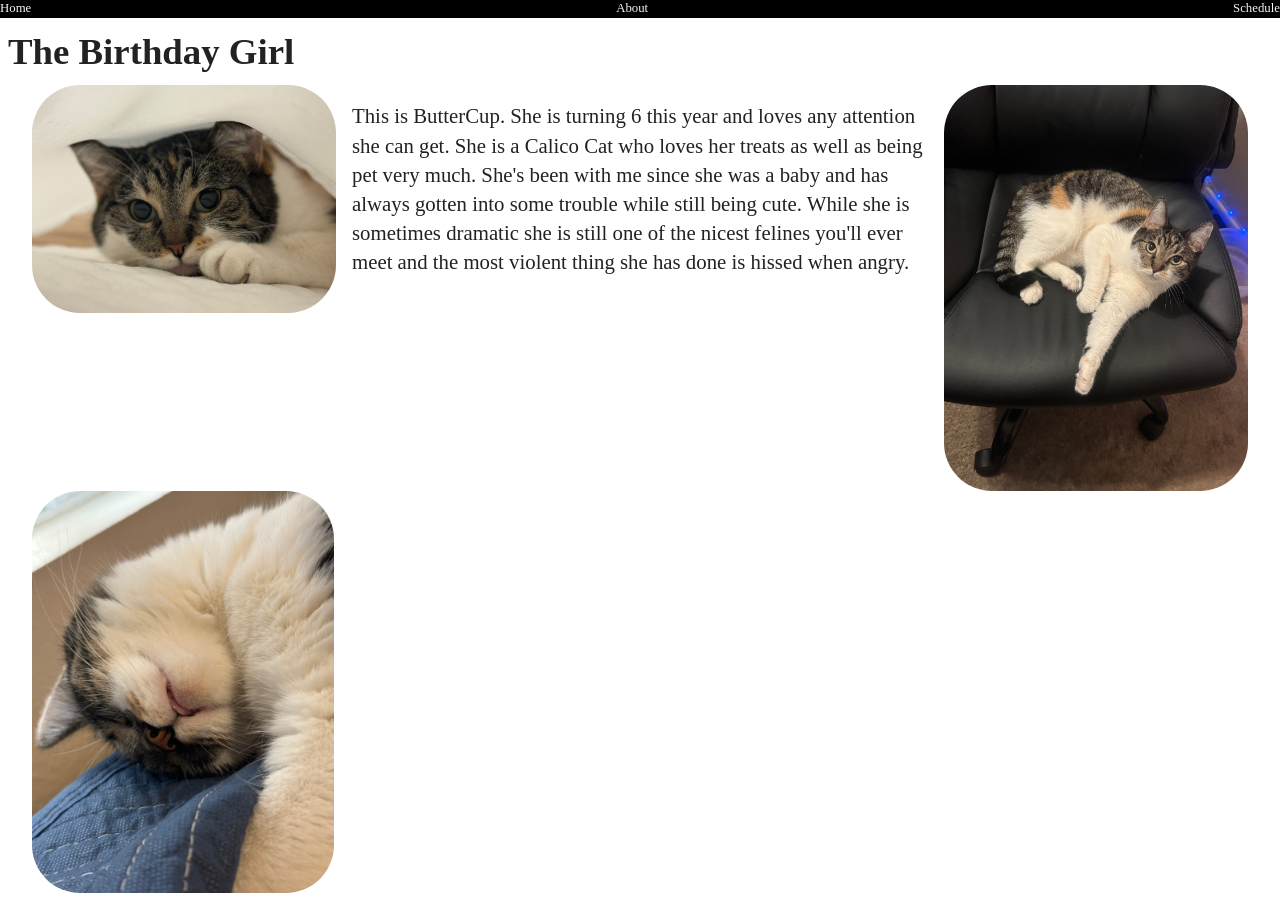
==== about.html @ e6141b65 "increased img size" ====
<!doctype html>
<html class="no-js" lang="en">

<head>
  <meta charset="utf-8"/>
  <title>Your Title</title>
  <meta name="description" content="Describe your website here."/>
  <meta name="viewport" content="width=device-width, initial-scale=1, minimum-scale=1" />
  
  <!-- Defines preview content that will be displayed when your site is linked on twitter, reddit, etc-->
  <meta name="robots" content="index,follow" />
  <meta property="og:title" content="Your Title"/>
  <meta property="og:type" content="Article"/>
  <meta property="og:url" content="https://github.com/">
  <meta property="og:image" content="exampleImage.jpg"/>
  <meta name="twitter:card" content="summary" />
  
  <link rel="manifest" href="site.webmanifest"/>
  <link rel="apple-touch-icon" href="icon.png"/>

  <!-- Link to your favicon. Place favicon in the root directory -->
  <link rel="icon" href="https://github.com/favicon.ico" />
  
  <link rel="stylesheet" href="normalize.css"/>
  <link rel="stylesheet" href="style.css"/>
  <script src="/script.js" defer></script>

  <meta name="theme-color" content="#fafafa"/>
</head>

<body>
  <header>
    <nav>
      <a href="index.html">Home</a>
      <a href="about.html">About</a>
      <a href="schedule.html">Schedule</a>
    </nav>
  </header>
  <main>
    <h2>The Birthday Girl</h2>
    <div class=about>
    <img src="assets/IMG_3617.jpeg" class="first" alt="ButterCup's Face" width="403" height="302">
    <img src="assets/IMG_4284.jpeg" class="second" alt="ButterCup sleeping" width="302" height="403">
    <p class="info"> This is ButterCup. She is turning 6 this year and loves any attention she can get. She is a Calico Cat who loves her treats as well as being pet very much. She's been with me since she was a baby and has always gotten into some trouble while still being cute. While she is sometimes dramatic she is still one of the nicest felines you'll ever meet and the most violent thing she has done is hissed when angry. </p>
    <img src="assets/IMG_5991.jpeg" class="third" alt="ButterCup laying down" width="602" height="803">
  </div>
  </main>
  <footer></footer>
</body>
</html>
---- style.css ----
* {
  margin: 0;
  padding: 0;
  box-sizing: border-box;
}

html {
  color: #222;
  line-height: 1.4;
  font-size: 16px;
}

nav {
  /*testing*/
  background-color: black;
  width: 100vw;
  display: flex;
  flex-direction: row;
  justify-content: space-between;
}

nav a {
  font-size: 0.8rem;
  color: whitesmoke;
  text-decoration: none;
}

h1{
  padding: 16px;
  font-size: 5rem;
}

p{
  font-size: 1.3rem;
  padding: 16px;
}

h2{
  font-size: 2.3rem;
  padding: 8px;
}

.home {
margin: 0 auto;
max-width: 800px;
text-align: center;
display: flex;
flex-direction: column;
}

.rsvp {
  margin: 0 auto;
  font-size: 1.5rem;
  text-decoration: none;
  background-color: red;
  padding: 15px 50px;
  border-radius: 15px;
}

.about {
  margin: 0 32px;
  display: grid;
  grid-template-rows: 1fr 1fr;
  grid-template-columns: 1fr 2fr 1fr;
}

img {
  border-radius:48px;
  max-width: 100%;
  height: auto;
}

.first {
  grid-row: 1 / 1;
  grid-column: 1 / 1;
}

.second {
  grid-row: 2 / 2;
  grid-column: 1 / 1;
}

.third {
  grid-row: 1 / 2;
  grid-column: 3 / 3;
}

.info {
grid-row: 1 / 2;
grid-column: 2 / 2;
}
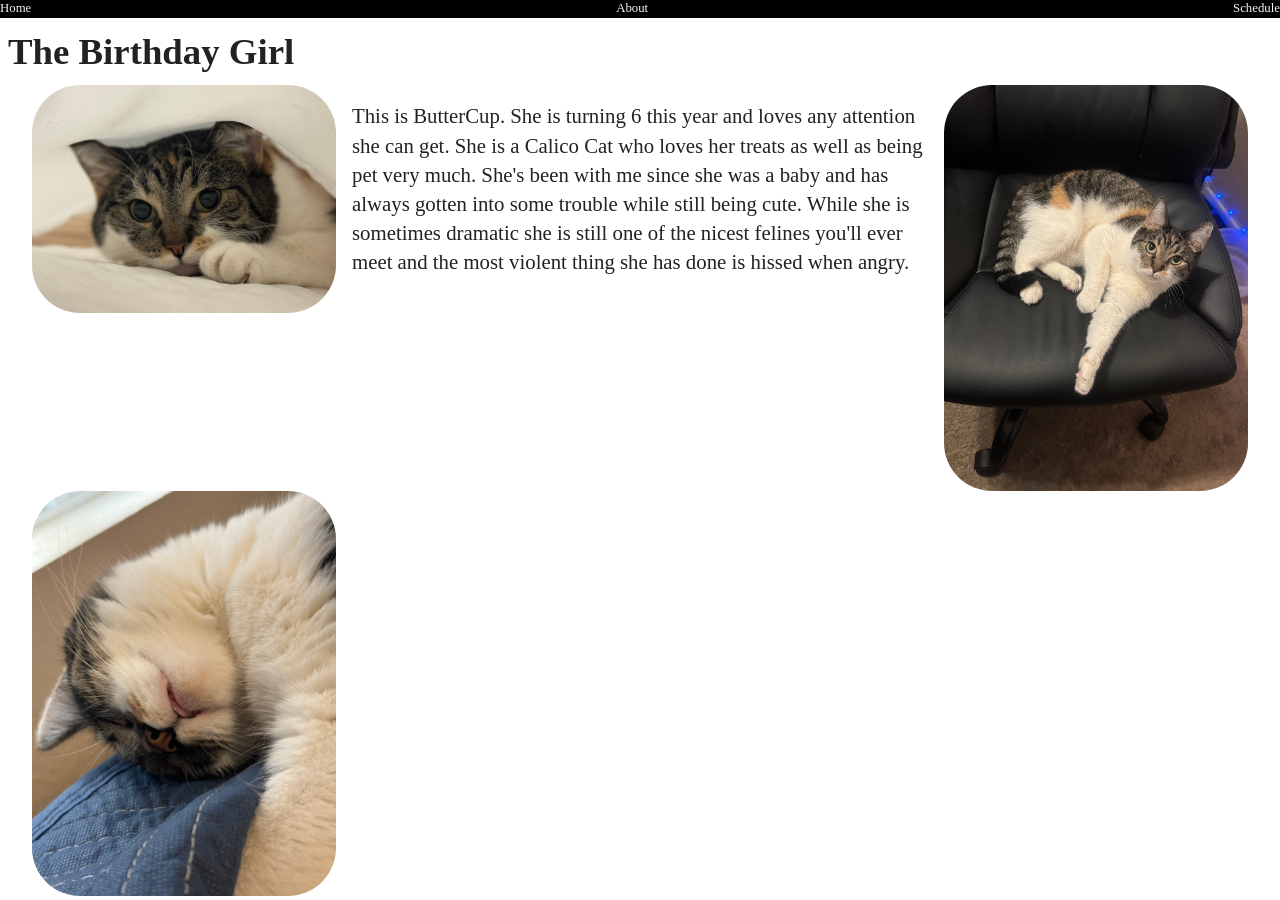
==== commit eccb3757: "testing size" ====
--- a/about.html
+++ b/about.html
@@ -40,7 +40,7 @@
     <h2>The Birthday Girl</h2>
     <div class=about>
     <img src="assets/IMG_3617.jpeg" class="first" alt="ButterCup's Face" width="403" height="302">
-    <img src="assets/IMG_4284.jpeg" class="second" alt="ButterCup sleeping" width="302" height="403">
+    <img src="assets/IMG_4284.jpeg" class="second" alt="ButterCup sleeping" width="403" height="302">
     <p class="info"> This is ButterCup. She is turning 6 this year and loves any attention she can get. She is a Calico Cat who loves her treats as well as being pet very much. She's been with me since she was a baby and has always gotten into some trouble while still being cute. While she is sometimes dramatic she is still one of the nicest felines you'll ever meet and the most violent thing she has done is hissed when angry. </p>
     <img src="assets/IMG_5991.jpeg" class="third" alt="ButterCup laying down" width="602" height="803">
   </div>
--- a/style.css
+++ b/style.css
@@ -65,22 +65,24 @@
 }
 
 img {
-  border-radius:48px;
   max-width: 100%;
   height: auto;
 }
 
 .first {
+  border-radius: 48px;
   grid-row: 1 / 1;
   grid-column: 1 / 1;
 }
 
 .second {
+   border-radius: 48px;
   grid-row: 2 / 2;
   grid-column: 1 / 1;
 }
 
 .third {
+   border-radius: 48px;
   grid-row: 1 / 2;
   grid-column: 3 / 3;
 }
@@ -89,4 +91,3 @@
 grid-row: 1 / 2;
 grid-column: 2 / 2;
 }
-
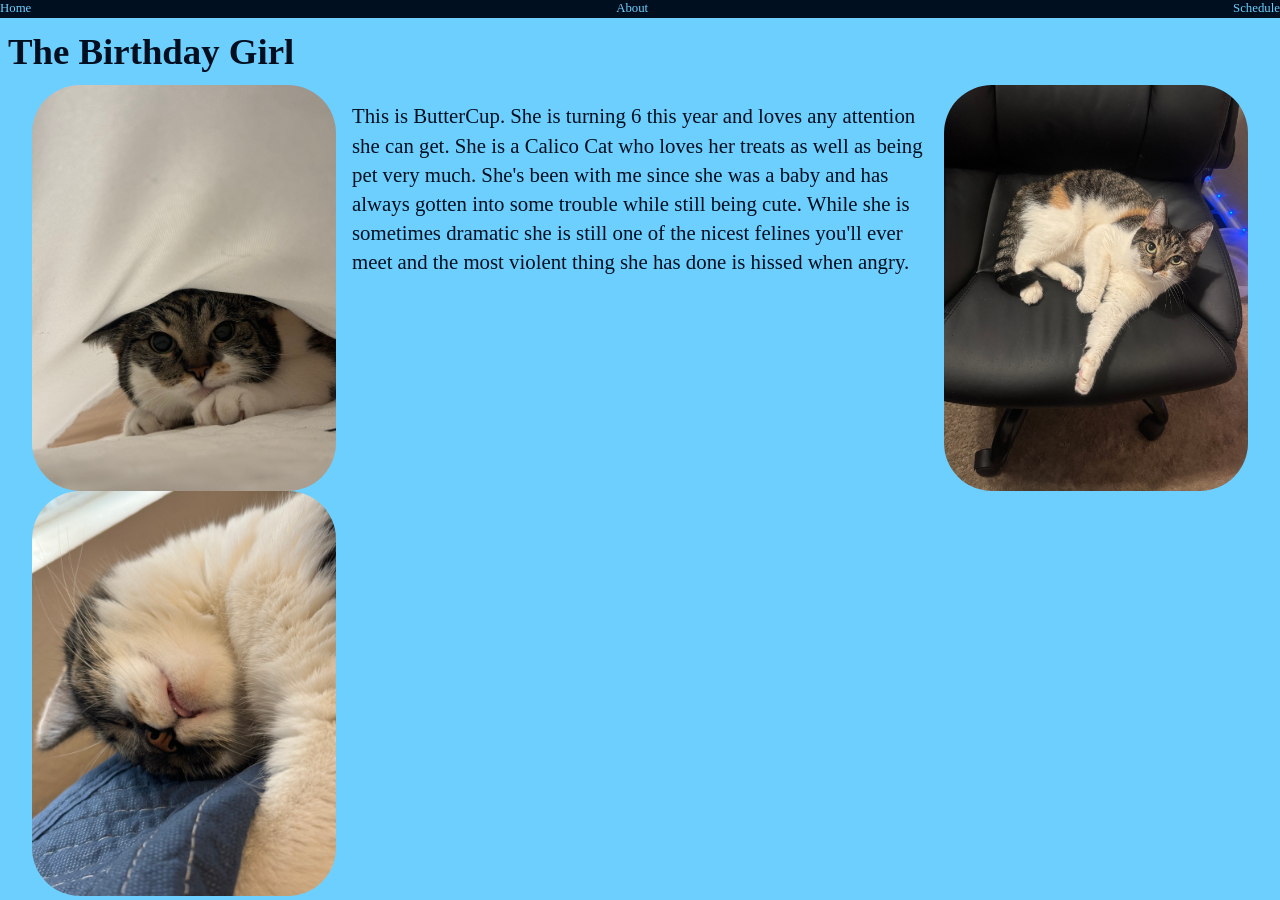
==== commit c18db478: "Changed first picture" ====
--- a/about.html
+++ b/about.html
@@ -39,7 +39,7 @@
   <main>
     <h2>The Birthday Girl</h2>
     <div class=about>
-    <img src="assets/IMG_3617.jpeg" class="first" alt="ButterCup's Face" width="403" height="302">
+    <img src="assets/IMG_3613.jpeg" class="first" alt="ButterCup's Face" width="403" height="302">
     <img src="assets/IMG_4284.jpeg" class="second" alt="ButterCup sleeping" width="403" height="302">
     <p class="info"> This is ButterCup. She is turning 6 this year and loves any attention she can get. She is a Calico Cat who loves her treats as well as being pet very much. She's been with me since she was a baby and has always gotten into some trouble while still being cute. While she is sometimes dramatic she is still one of the nicest felines you'll ever meet and the most violent thing she has done is hissed when angry. </p>
     <img src="assets/IMG_5991.jpeg" class="third" alt="ButterCup laying down" width="602" height="803">
--- a/style.css
+++ b/style.css
@@ -5,14 +5,15 @@
 }
 
 html {
-  color: #222;
+  color: #000F20;
   line-height: 1.4;
   font-size: 16px;
+  background-color: #6DCFFD;
 }
 
 nav {
   /*testing*/
-  background-color: black;
+  background-color: #000F20;
   width: 100vw;
   display: flex;
   flex-direction: row;
@@ -21,7 +22,7 @@
 
 nav a {
   font-size: 0.8rem;
-  color: whitesmoke;
+  color: #6DCFFD;
   text-decoration: none;
 }
 
@@ -52,7 +53,7 @@
   margin: 0 auto;
   font-size: 1.5rem;
   text-decoration: none;
-  background-color: red;
+  background-color: #fdb44b;
   padding: 15px 50px;
   border-radius: 15px;
 }
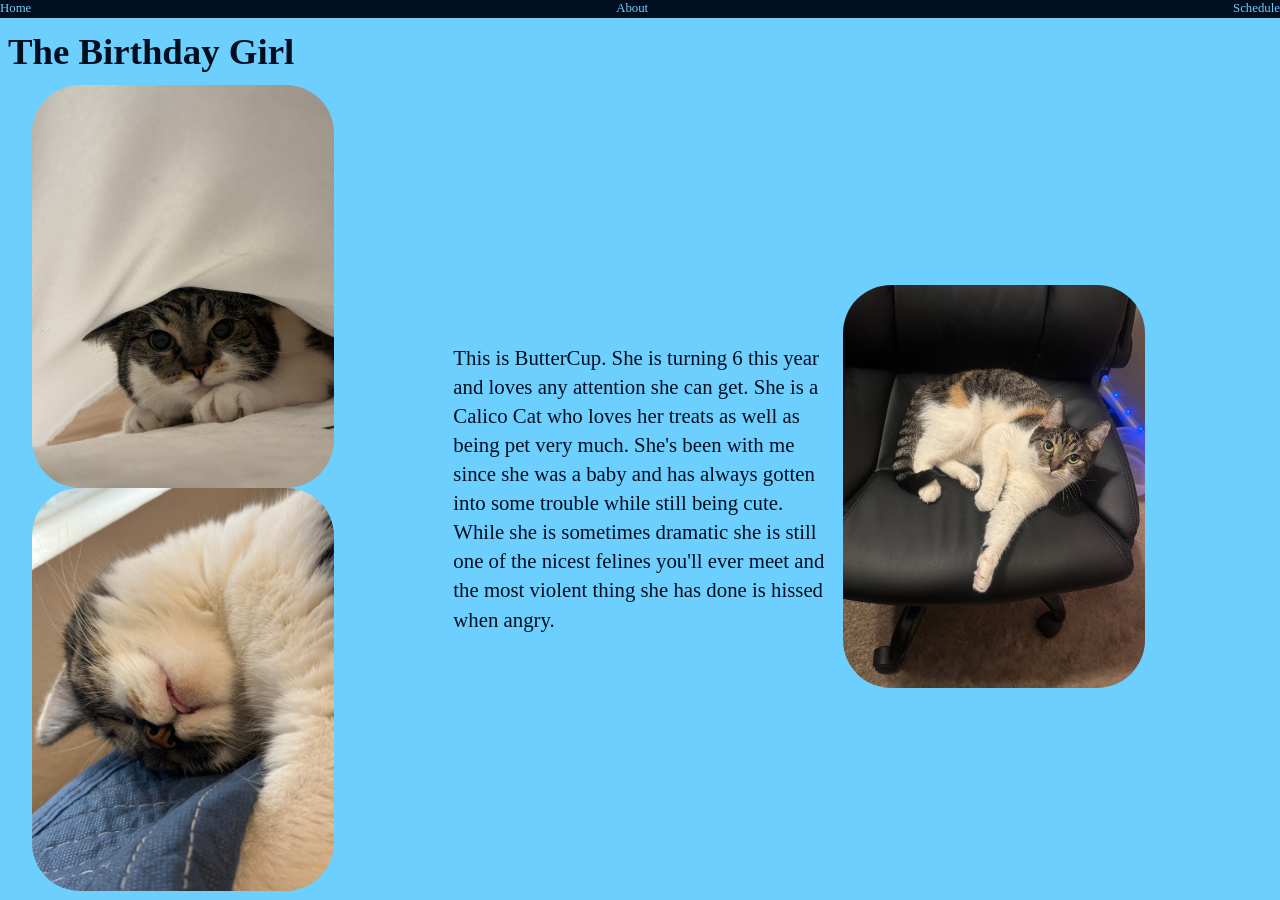
==== commit a00a026a: "moved third picture down" ====
--- a/about.html
+++ b/about.html
@@ -39,10 +39,10 @@
   <main>
     <h2>The Birthday Girl</h2>
     <div class=about>
-    <img src="assets/IMG_3613.jpeg" class="first" alt="ButterCup's Face" width="403" height="302">
-    <img src="assets/IMG_4284.jpeg" class="second" alt="ButterCup sleeping" width="403" height="302">
+    <img src="assets/IMG_3613.jpeg" class="first" alt="ButterCup's Face" width="302" height="403">
+    <img src="assets/IMG_4284.jpeg" class="second" alt="ButterCup sleeping" width="302" height="403">
     <p class="info"> This is ButterCup. She is turning 6 this year and loves any attention she can get. She is a Calico Cat who loves her treats as well as being pet very much. She's been with me since she was a baby and has always gotten into some trouble while still being cute. While she is sometimes dramatic she is still one of the nicest felines you'll ever meet and the most violent thing she has done is hissed when angry. </p>
-    <img src="assets/IMG_5991.jpeg" class="third" alt="ButterCup laying down" width="602" height="803">
+    <img src="assets/IMG_5991.jpeg" class="third" alt="ButterCup laying down" width="302" height="403">
   </div>
   </main>
   <footer></footer>
--- a/style.css
+++ b/style.css
@@ -62,7 +62,7 @@
   margin: 0 32px;
   display: grid;
   grid-template-rows: 1fr 1fr;
-  grid-template-columns: 1fr 2fr 1fr;
+  grid-template-columns: 1fr 1fr 1fr;
 }
 
 img {
@@ -84,11 +84,13 @@
 
 .third {
    border-radius: 48px;
-  grid-row: 1 / 2;
+  grid-row: 1 / span 2;
   grid-column: 3 / 3;
+  margin-top: 200px;
 }
 
 .info {
-grid-row: 1 / 2;
+grid-row: 1 / span 2;
 grid-column: 2 / 2;
+align-content: center;
 }
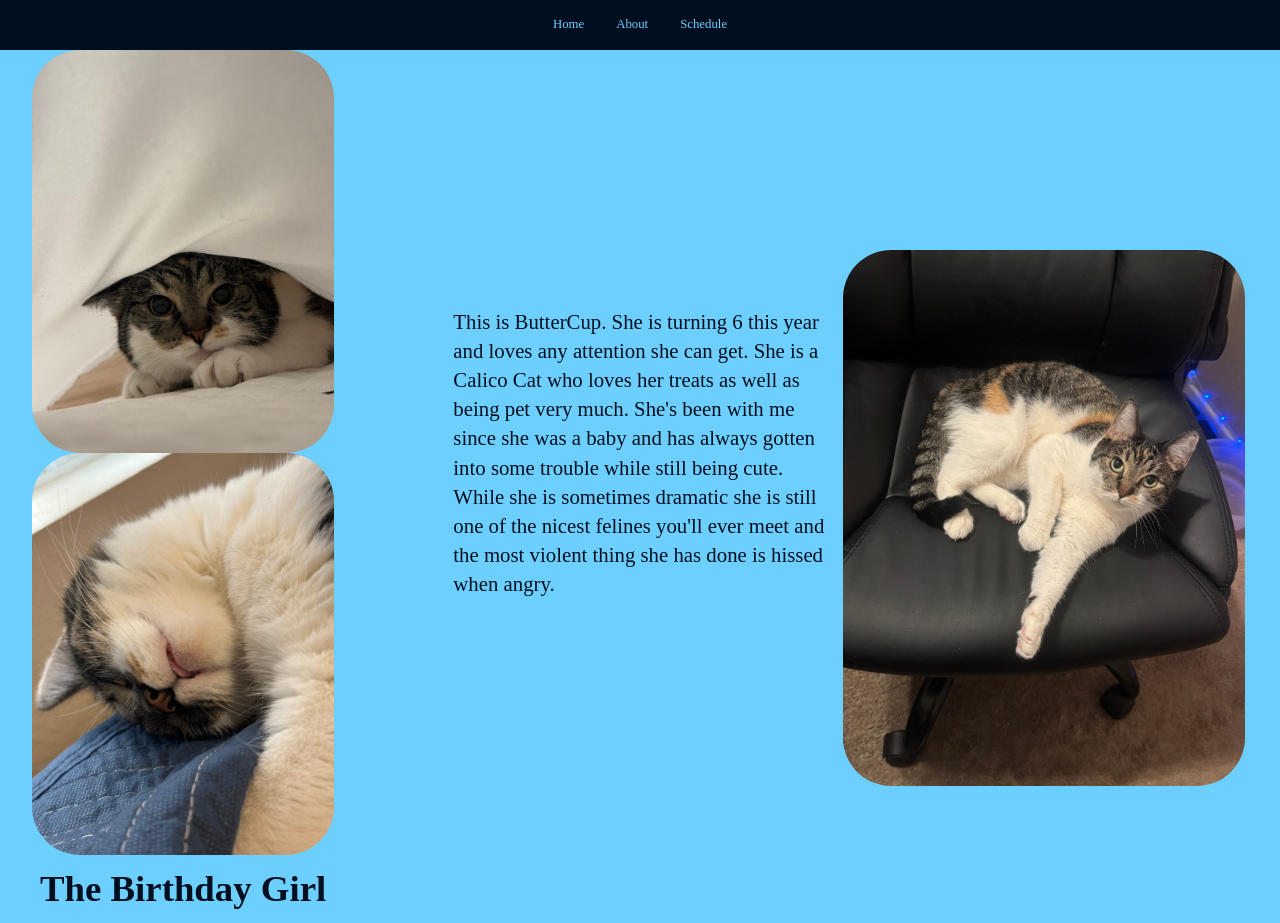
==== commit 95d0ddb7: "updated nav and added schedule" ====
--- a/about.html
+++ b/about.html
@@ -37,12 +37,12 @@
     </nav>
   </header>
   <main>
-    <h2>The Birthday Girl</h2>
     <div class=about>
     <img src="assets/IMG_3613.jpeg" class="first" alt="ButterCup's Face" width="302" height="403">
     <img src="assets/IMG_4284.jpeg" class="second" alt="ButterCup sleeping" width="302" height="403">
+    <h2 class="bday">The Birthday Girl</h2>
     <p class="info"> This is ButterCup. She is turning 6 this year and loves any attention she can get. She is a Calico Cat who loves her treats as well as being pet very much. She's been with me since she was a baby and has always gotten into some trouble while still being cute. While she is sometimes dramatic she is still one of the nicest felines you'll ever meet and the most violent thing she has done is hissed when angry. </p>
-    <img src="assets/IMG_5991.jpeg" class="third" alt="ButterCup laying down" width="302" height="403">
+    <img src="assets/IMG_5991.jpeg" class="third" alt="ButterCup laying down" width="402" height="503">
   </div>
   </main>
   <footer></footer>
--- a/style.css
+++ b/style.css
@@ -17,13 +17,15 @@
   width: 100vw;
   display: flex;
   flex-direction: row;
-  justify-content: space-between;
+  justify-content: center;
+ padding: 16px;
 }
 
 nav a {
   font-size: 0.8rem;
   color: #6DCFFD;
   text-decoration: none;
+  padding: 0 16px;
 }
 
 h1{
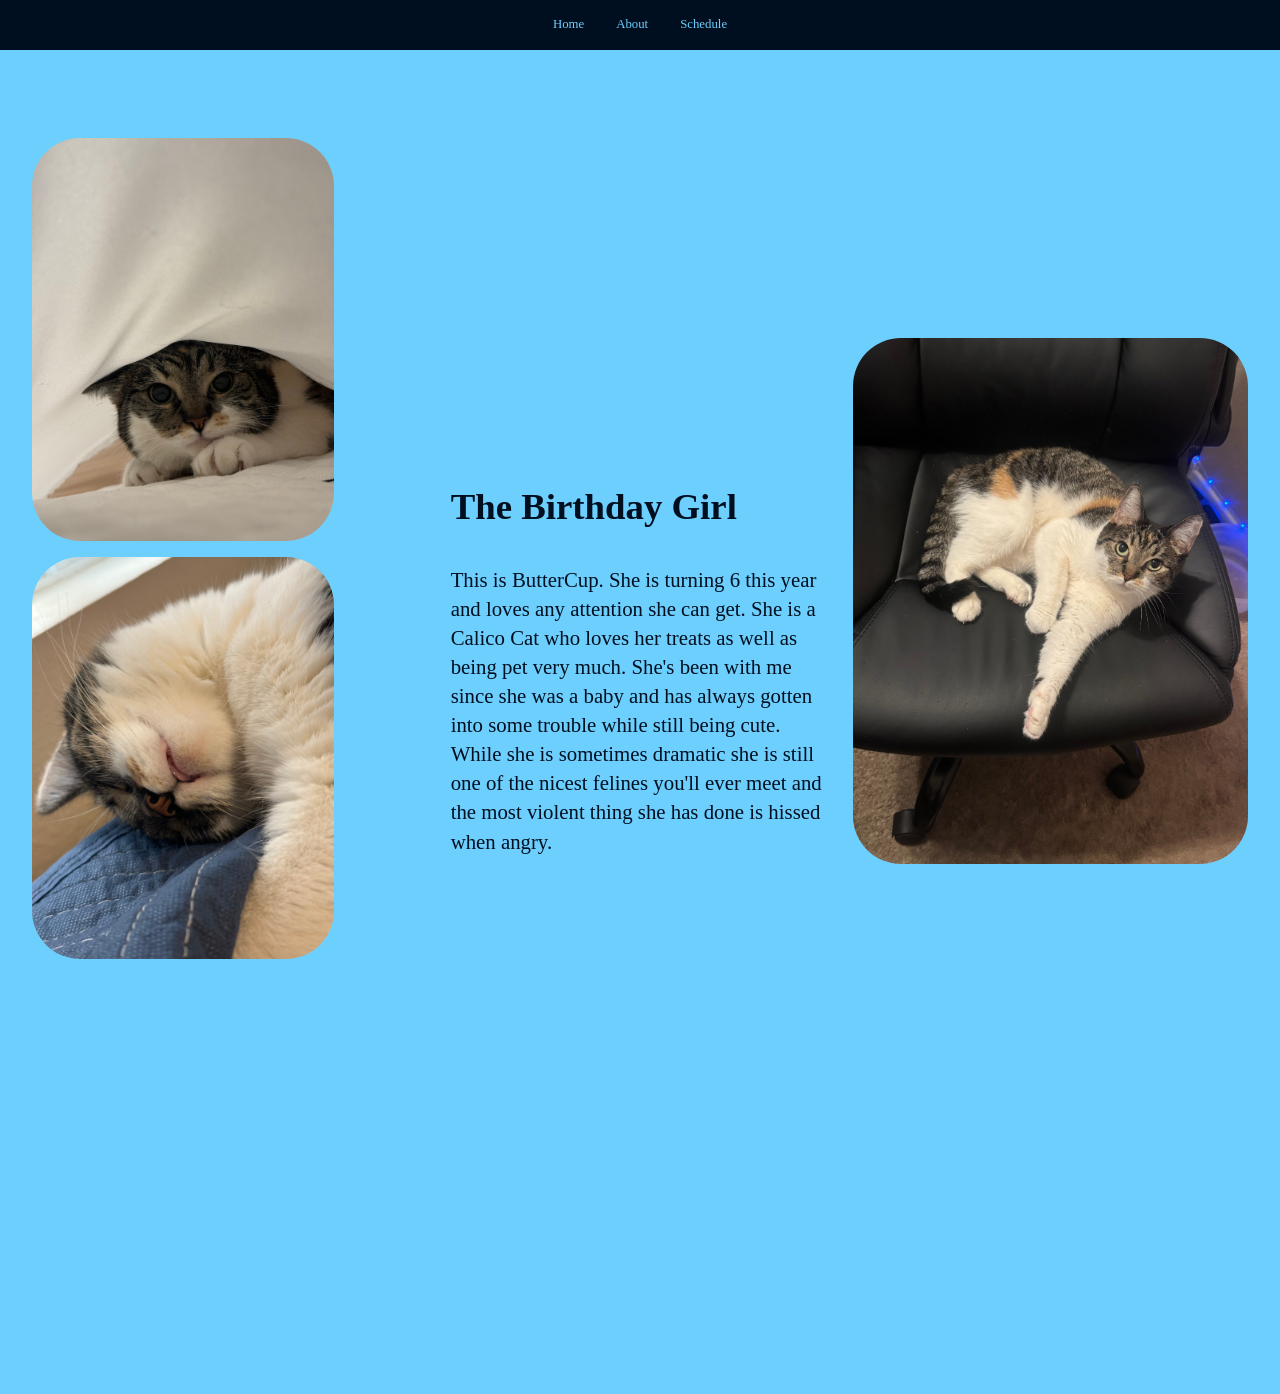
==== commit ece75256: "Updated meta" ====
--- a/about.html
+++ b/about.html
@@ -2,30 +2,30 @@
 <html class="no-js" lang="en">
 
 <head>
-  <meta charset="utf-8"/>
-  <title>Your Title</title>
-  <meta name="description" content="Describe your website here."/>
-  <meta name="viewport" content="width=device-width, initial-scale=1, minimum-scale=1" />
+  <meta charset="utf-8">
+  <title>ButterCup's B-Day/X-Mas Party</title>
+  <meta name="description" content="A party invite website with information about party girl and schedule.">
+  <meta name="viewport" content="width=device-width, initial-scale=1, minimum-scale=1" >
   
   <!-- Defines preview content that will be displayed when your site is linked on twitter, reddit, etc-->
-  <meta name="robots" content="index,follow" />
-  <meta property="og:title" content="Your Title"/>
-  <meta property="og:type" content="Article"/>
-  <meta property="og:url" content="https://github.com/">
-  <meta property="og:image" content="exampleImage.jpg"/>
-  <meta name="twitter:card" content="summary" />
+  <meta name="robots" content="index,follow" >
+  <meta property="og:title" content="B-Day Girl">
+  <meta property="og:type" content="Article">
+  <meta property="og:url" content="https://mccled3-hub.github.io/Project-3/">
+  <meta property="og:image" content="assets/IMG_3617.jpeg">
+  <meta name="twitter:card" content="summary">
   
-  <link rel="manifest" href="site.webmanifest"/>
-  <link rel="apple-touch-icon" href="icon.png"/>
+  <link rel="manifest" href="site.webmanifest">
+  <link rel="apple-touch-icon" href="icon.png">
 
   <!-- Link to your favicon. Place favicon in the root directory -->
-  <link rel="icon" href="https://github.com/favicon.ico" />
+  <link rel="icon" href="assets/favicon-32x32.png" >
   
-  <link rel="stylesheet" href="normalize.css"/>
-  <link rel="stylesheet" href="style.css"/>
+  <link rel="stylesheet" href="normalize.css">
+  <link rel="stylesheet" href="style.css">
   <script src="/script.js" defer></script>
 
-  <meta name="theme-color" content="#fafafa"/>
+  <meta name="theme-color" content="#6DCFFD">
 </head>
 
 <body>
--- a/style.css
+++ b/style.css
@@ -12,13 +12,13 @@
 }
 
 nav {
-  /*testing*/
   background-color: #000F20;
   width: 100vw;
   display: flex;
   flex-direction: row;
   justify-content: center;
  padding: 16px;
+ margin-bottom: 88px;
 }
 
 nav a {
@@ -35,12 +35,16 @@
 
 p{
   font-size: 1.3rem;
-  padding: 16px;
+  padding: 8px;
 }
 
 h2{
   font-size: 2.3rem;
   padding: 8px;
+}
+
+h3{
+  font-size: 1.5rem;
 }
 
 .home {
@@ -52,7 +56,7 @@
 }
 
 .rsvp {
-  margin: 0 auto;
+  margin: 16px auto;
   font-size: 1.5rem;
   text-decoration: none;
   background-color: #fdb44b;
@@ -63,8 +67,9 @@
 .about {
   margin: 0 32px;
   display: grid;
-  grid-template-rows: 1fr 1fr;
+  grid-template-rows: 1fr 1fr 1fr;
   grid-template-columns: 1fr 1fr 1fr;
+  gap: 16px;
 }
 
 img {
@@ -74,13 +79,13 @@
 
 .first {
   border-radius: 48px;
-  grid-row: 1 / 1;
+  grid-row: 1 / 2;
   grid-column: 1 / 1;
 }
 
 .second {
    border-radius: 48px;
-  grid-row: 2 / 2;
+  grid-row: 2 / span 3;
   grid-column: 1 / 1;
 }
 
@@ -91,8 +96,33 @@
   margin-top: 200px;
 }
 
+.bday {
+  grid-row: 1 / 1;
+  grid-column: 2 / 2;
+  align-content: end;
+}
 .info {
-grid-row: 1 / span 2;
+grid-row: 2 / 2;
 grid-column: 2 / 2;
-align-content: center;
+align-content: start;
 }
+
+.schedule {
+  margin: 16px 32px;
+  display: grid;
+  grid-template-columns: 1fr 2fr;
+  gap: 24px;
+}
+
+.start {
+  padding-top: 40px;
+  
+}
+
+ul {
+  list-style: none;
+}
+
+li {
+  padding-top: 40px;
+}
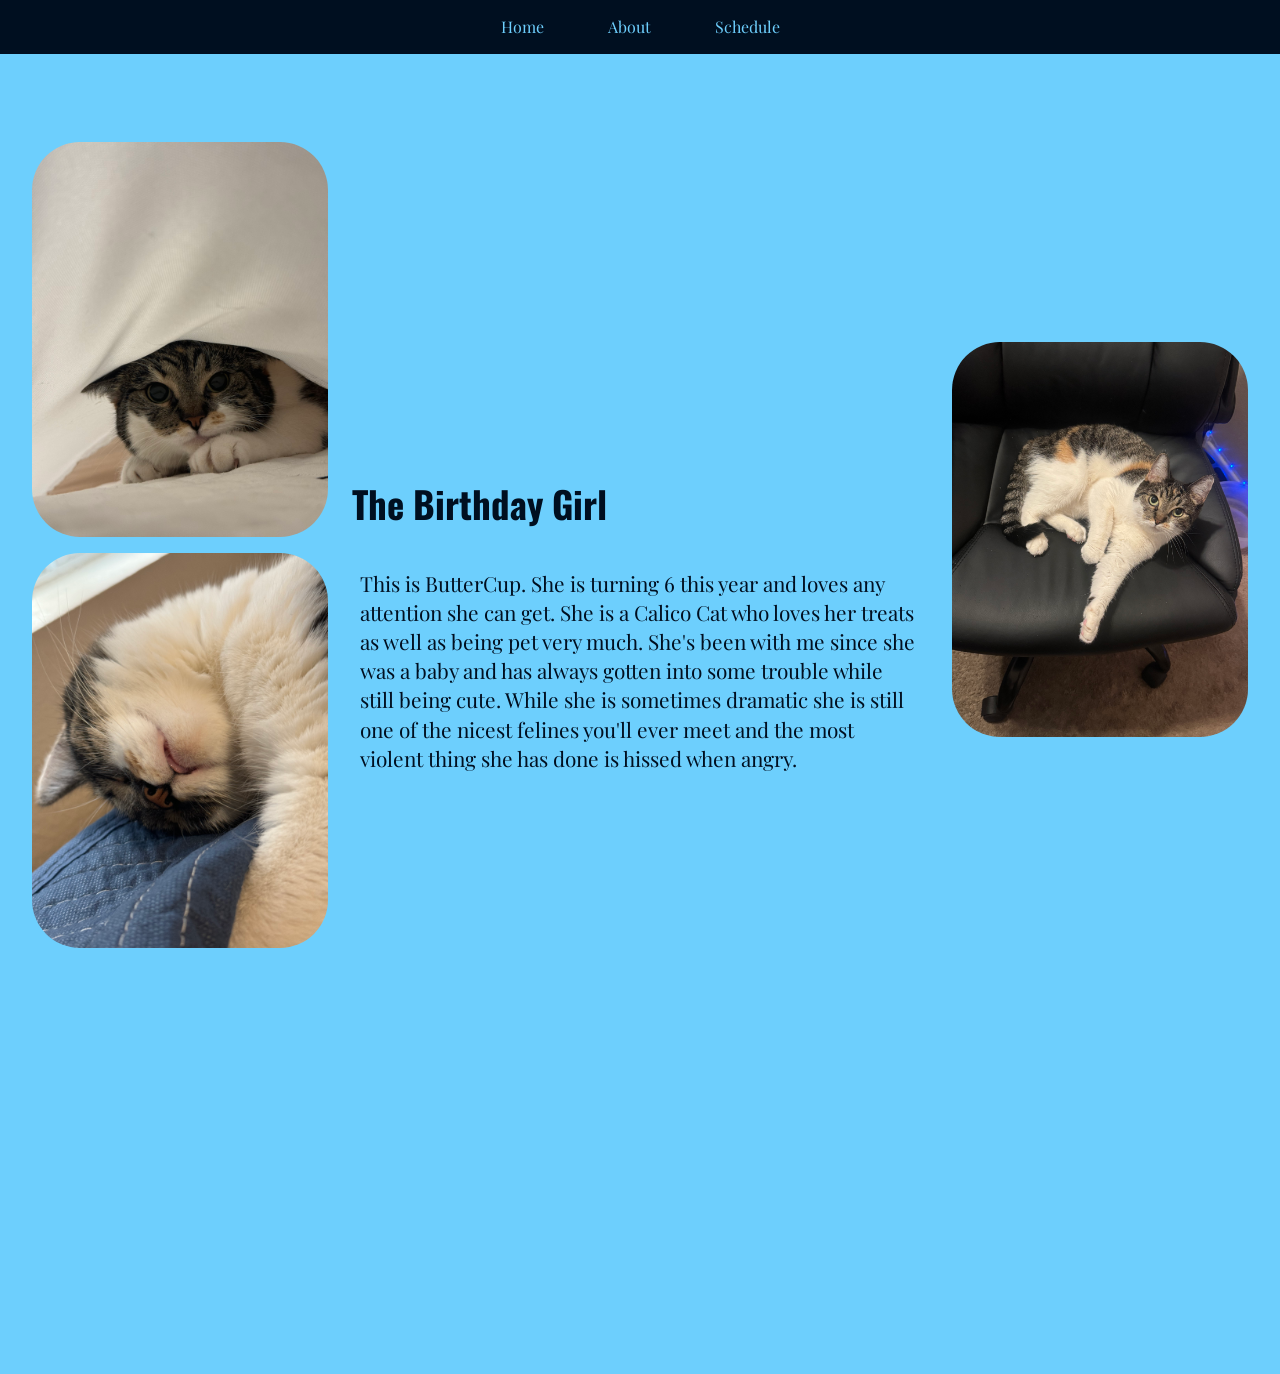
==== commit 240765cb: "Added fonts" ====
--- a/about.html
+++ b/about.html
@@ -24,6 +24,9 @@
   <link rel="stylesheet" href="normalize.css">
   <link rel="stylesheet" href="style.css">
   <script src="/script.js" defer></script>
+  <link rel="preconnect" href="https://fonts.googleapis.com">
+<link rel="preconnect" href="https://fonts.gstatic.com" crossorigin>
+<link href="https://fonts.googleapis.com/css2?family=Oswald:wght@200..700&family=Playfair+Display:ital,wght@0,400..900;1,400..900&display=swap" rel="stylesheet">
 
   <meta name="theme-color" content="#6DCFFD">
 </head>
--- a/style.css
+++ b/style.css
@@ -9,6 +9,7 @@
   line-height: 1.4;
   font-size: 16px;
   background-color: #6DCFFD;
+  font-family: "Playfair Display", serif;
 }
 
 nav {
@@ -22,29 +23,42 @@
 }
 
 nav a {
-  font-size: 0.8rem;
+  font-size: 1rem;
   color: #6DCFFD;
   text-decoration: none;
-  padding: 0 16px;
-}
+  padding: 0 32px;
+}
+
+a:hover {
+  color: white;
+  animation: pop-bottom 1s both;
+}
+
 
 h1{
   padding: 16px;
   font-size: 5rem;
+   animation: text-focus-in 1s cubic-bezier(0.550, 0.085, 0.680, 0.530) both;
+   font-family: "Oswald", sans-serif;
+   font-weight: 700;
 }
 
 p{
   font-size: 1.3rem;
-  padding: 8px;
+  padding: 16px;
 }
 
 h2{
   font-size: 2.3rem;
   padding: 8px;
+  font-family: "Oswald", sans-serif;
+  font-weight: 700;
 }
 
 h3{
   font-size: 1.5rem;
+  font-family: "Oswald", sans-serif;
+  font-weight: 700;
 }
 
 .home {
@@ -55,6 +69,9 @@
 flex-direction: column;
 }
 
+.home2 {
+  animation: text-focus-in 2s cubic-bezier(0.550, 0.085, 0.680, 0.530) both;
+}
 .rsvp {
   margin: 16px auto;
   font-size: 1.5rem;
@@ -67,8 +84,8 @@
 .about {
   margin: 0 32px;
   display: grid;
-  grid-template-rows: 1fr 1fr 1fr;
-  grid-template-columns: 1fr 1fr 1fr;
+  grid-template-rows: 0fr 1fr 1fr;
+  grid-template-columns: 1fr 2fr 1fr;
   gap: 16px;
 }
 
@@ -81,12 +98,16 @@
   border-radius: 48px;
   grid-row: 1 / 2;
   grid-column: 1 / 1;
+  animation: text-focus-in 1.3s cubic-bezier(0.550, 0.085, 0.680, 0.530) both;
+
 }
 
 .second {
    border-radius: 48px;
   grid-row: 2 / span 3;
   grid-column: 1 / 1;
+ animation: text-focus-in 3.3s cubic-bezier(0.550, 0.085, 0.680, 0.530) both;
+
 }
 
 .third {
@@ -94,17 +115,23 @@
   grid-row: 1 / span 2;
   grid-column: 3 / 3;
   margin-top: 200px;
+  animation: text-focus-in 2.3s cubic-bezier(0.550, 0.085, 0.680, 0.530) both;
+
 }
 
 .bday {
   grid-row: 1 / 1;
   grid-column: 2 / 2;
   align-content: end;
+  animation: text-focus-in 0.8s cubic-bezier(0.550, 0.085, 0.680, 0.530) both;
+
 }
 .info {
 grid-row: 2 / 2;
 grid-column: 2 / 2;
 align-content: start;
+animation: text-focus-in 2.6s cubic-bezier(0.550, 0.085, 0.680, 0.530) both;
+
 }
 
 .schedule {
@@ -126,3 +153,50 @@
 li {
   padding-top: 40px;
 }
+
+
+@keyframes text-focus-in {
+  0% {
+    filter: blur(12px);
+    opacity: 0;
+  }
+  100% {
+    filter: blur(0px);
+    opacity: 1;
+  }
+}
+
+@keyframes pop-bottom {
+  0% {
+   transform: translateY(0);
+  }
+  100% {
+   transform: translateY(-8px);
+  }
+}
+
+
+@media (max-width: 480px) {
+
+.schedule{
+  display:flex;
+  flex-direction:column;
+  text-align: center;
+}
+
+.about {
+  display: flex;
+  flex-direction:column;
+}
+
+  .bday {
+    order: -3;
+  }
+  .info{
+    order:-2;
+  }
+
+  .third {
+    margin: 0;
+  }
+}
